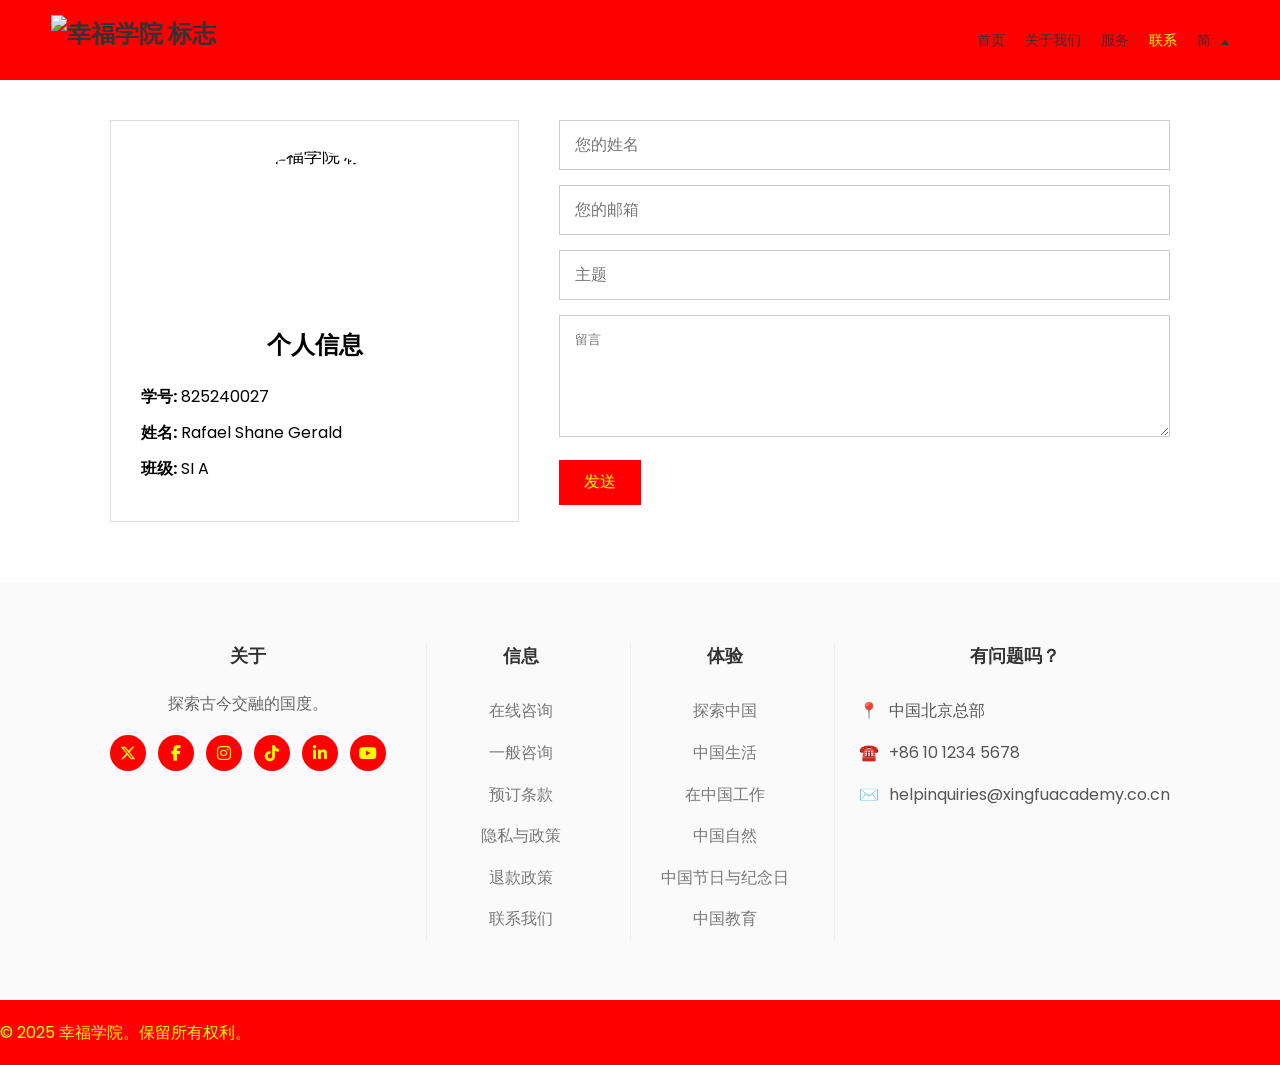
==== contact-zh-Hans.html @ 45839210 "Add files via upload" ====
<!DOCTYPE html>
<html lang="zh-Hans">
<head>
    <meta charset="UTF-8">
    <meta name="viewport" content="width=device-width, initial-scale=1.0">
    <title>联系 - 幸福学院</title>
    <link rel="icon" href="Images/幸福.ico" type="logo">
    <link rel="preconnect" href="https://fonts.googleapis.com">
    <link rel="preconnect" href="https://fonts.gstatic.com" crossorigin>
    <link href="https://fonts.googleapis.com/css2?family=Poppins:wght@300;400;500;600;700&display=swap" rel="stylesheet">
    <link rel="stylesheet" href="https://cdnjs.cloudflare.com/ajax/libs/font-awesome/6.5.0/css/all.min.css" crossorigin="anonymous" referrerpolicy="no-referrer" />
    <link rel="stylesheet" href="MainPage.css">
    <link rel="stylesheet" href="contact.css">
</head>
<body>

<header class="main-header">
    <div class="container">
        <a href="MainPage-zh-Hans.html#home" class="logo"><img src="Images/幸福.png" alt="幸福学院 标志"></a>
        <nav class="main-nav">
            <ul>
                <li><a href="MainPage-zh-Hans.html#home">首页</a></li>
                <li><a href="MainPage-zh-Hans.html#about">关于我们</a></li>
                <li><a href="MainPage-zh-Hans.html#services">服务</a></li>
                <li><a href="contact-zh-Hans.html" class="active">联系</a></li>
                <li class="lang-switcher">
                    <button class="lang-current" aria-haspopup="true" aria-expanded="false" aria-label="切换语言">简 <span class="caret" aria-hidden="true"></span></button>
                    <ul class="lang-menu" role="menu" aria-label="语言">
                        <li role="none"><a role="menuitem" href="contact.html">English (EN)</a></li>
                        <li role="none"><a role="menuitem" href="contact-zh-Hans.html" aria-current="true">简体中文 (Mandarin Chinese - Simplified)</a></li>
                        <li role="none"><a role="menuitem" href="contact-zh-Hant.html">繁體中文 (Mandarin Chinese - Traditional)</a></li>
                    </ul>
                </li>
            </ul>
        </nav>
    </div>
</header>

<main class="contact-page-container">
    <div class="container">
        <div class="contact-grid">
            <div class="identity-card">
                <div class="photo-placeholder">
                    <img src="Images/幸福.png" alt="幸福学院 标志">
                </div>
                <h3>个人信息</h3>
                <p><strong>学号:</strong> 825240027</p>
                <p><strong>姓名:</strong> Rafael Shane Gerald</p>
                <p><strong>班级:</strong> SI A</p>
            </div>
            <div class="contact-form-wrapper">
                <form>
                    <input type="text" placeholder="您的姓名" required>
                    <input type="email" placeholder="您的邮箱" required>
                    <input type="text" placeholder="主题">
                    <textarea placeholder="留言" rows="6"></textarea>
                    <button type="submit" class="btn-send">发送</button>
                </form>
            </div>
        </div>
    </div>
</main>

<section class="footer-top">
    <div class="container">
        <div class="footer-top-grid">
            <div class="ft-col">
                <h3>关于</h3>
                <p>探索古今交融的国度。</p>
                <div class="socials">
                    <a href="#" class="social" aria-label="Twitter"><i class="fa-brands fa-x-twitter"></i></a>
                    <a href="#" class="social" aria-label="Facebook"><i class="fa-brands fa-facebook-f"></i></a>
                    <a href="#" class="social" aria-label="Instagram"><i class="fa-brands fa-instagram"></i></a>
                    <a href="#" class="social" aria-label="Tiktok"><i class="fa-brands fa-tiktok"></i></a>
                    <a href="#" class="social" aria-label="LinkedIn"><i class="fa-brands fa-linkedin-in"></i></a>
                    <a href="#" class="social" aria-label="YouTube"><i class="fa-brands fa-youtube"></i></a>
                </div>
            </div>
            <div class="ft-col">
                <h3>信息</h3>
                <ul class="list-plain">
                    <li>在线咨询</li>
                    <li>一般咨询</li>
                    <li>预订条款</li>
                    <li>隐私与政策</li>
                    <li>退款政策</li>
                    <li>联系我们</li>
                </ul>
            </div>
            <div class="ft-col">
                <h3>体验</h3>
                <ul class="list-plain">
                    <li>探索中国</li>
                    <li>中国生活</li>
                    <li>在中国工作</li>
                    <li>中国自然</li>
                    <li>中国节日与纪念日</li>
                    <li>中国教育</li>
                </ul>
            </div>
            <div class="ft-col">
                <h3>有问题吗？</h3>
                <ul class="contact-list">
                    <li><span class="icon">📍</span> 中国北京总部</li>
                    <li><span class="icon">☎️</span> +86 10 1234 5678</li>
                    <li><span class="icon">✉️</span> helpinquiries@xingfuacademy.co.cn</li>
                </ul>
            </div>
        </div>
    </div>
</section>

<footer class="main-footer">
    <div class="container">
        <p>© 2025 幸福学院。保留所有权利。</p>
    </div>
</footer>

</body>
</html>
---- MainPage.css ----
/* ================= Promo Overlap Section ================= */
.promo-overlap {
  position: relative;
  background: #fff; /* fallback */
  padding: 0 0 120px; /* extra bottom breathing */
  overflow: hidden;
}
/* Removed prior pseudo-element background that caused a washed/blurry full-section backdrop.
   Keep section clean so only the top banner image provides visual impact. */
.promo-banner {
  position: relative;
  height: 340px;
  /* Use explicit layering so we can swap or stack images without affecting content */
  background: #000; /* fallback while image loads */
  display: flex;
  align-items: center;
  justify-content: center;
  overflow: hidden;
}
/* Image layer (crisp, no blur) */
.promo-banner::before {
  content: "";
  position: absolute;
  inset: 0;
  /* Updated to sunrise image (rename file if needed). Adjust position so watchtower sits slightly right of center. */
  background: url("Images/wallofchina2.png") center 45% / cover no-repeat;
  z-index: 0;
  transition: transform 0.9s cubic-bezier(0.22, 1, 0.32, 1);
  will-change: transform;
  image-rendering: auto;
}

/* Correct global feature CTA styles (previously nested by mistake) */
.feature-cta {
  margin-top: 28px;
  background: red;
  color: yellow;
  padding: 18px 34px;
  font-weight: 600;
  letter-spacing: 0.16em;
  font-size: 12px;
  text-transform: uppercase;
  border-radius: 40px;
  position: relative;
  text-decoration: none;
  display: inline-block;
  box-shadow: 0 10px 24px -8px rgba(255, 0, 0, 0.45),
    0 6px 14px -6px rgba(255, 0, 0, 0.35);
  transition: 0.35s;
  overflow: hidden;
}
.feature-cta:hover {
  /* Simplified: only text color change (already yellow) so no movement */
  color: yellow;
}
/* halo effect replicating hero button */
.promo-play::before {
  content: "";
  position: absolute;
  inset: -14px;
  border-radius: 50%;
  background: rgba(255, 90, 31, 0.25);
  z-index: -1;
  filter: blur(0.5px);
  animation: pulse-halo 2.2s ease-in-out infinite;
}
.promo-play .triangle {
  width: 0;
  height: 0;
  border-left: 20px solid yellow; /* slightly larger to match larger button */
  border-top: 12px solid transparent;
  border-bottom: 12px solid transparent;
  margin-left: 6px;
}
.promo-play:hover {
  transform: translateY(-1px) scale(1.03);
  box-shadow: 0 14px 36px rgba(0, 0, 0, 0.35);
}

/* Optional shared utility: apply to any play button for consistent styling */
.play-btn-theme {
  background: red !important;
  border: 4px solid rgba(255, 255, 0, 0.55) !important;
  box-shadow: 0 10px 26px -8px rgba(0, 0, 0, 0.42),
    0 0 0 4px rgba(255, 0, 0, 0.25) inset !important;
  transition: transform 0.25s ease, box-shadow 0.25s ease, background 0.3s ease !important;
}
.play-btn-theme:hover {
  transform: scale(1.06) translateY(-2px) !important;
  background: linear-gradient(135deg, red, #ff3d00) !important;
  box-shadow: 0 16px 40px -10px rgba(0, 0, 0, 0.5),
    0 0 0 4px rgba(255, 255, 0, 0.35) inset !important;
}
.play-btn-theme .triangle,
.play-btn-theme svg path {
  color: yellow !important;
  stroke: none;
  filter: drop-shadow(0 0 4px rgba(0, 0, 0, 0.35));
}

.promo-inner {
  max-width: 1280px;
  margin: 0 auto;
  padding: 0 60px;
  display: grid;
  grid-template-columns: 520px 1fr;
  gap: 70px;
  align-items: start;
  position: relative;
  top: -90px; /* pull upward to overlap banner */
}
.promo-photo {
  margin: 0;
  background: #fff;
  padding: 6px; /* white frame */
  box-shadow: 0 12px 34px -12px rgba(0, 0, 0, 0.35);
  border: 1px solid #e7e7e7;
}
.promo-photo img {
  display: block;
  width: 100%;
  height: 560px;
  object-fit: cover;
}

/* ================= Blog Section ================= */
.blog {
  padding: 70px 0 40px;
  background: #fff;
  position: relative;
}
.blog-pretitle {
  font-size: 14px;
  letter-spacing: 0.35em;
  margin: 0 0 10px;
  color: #ff7b29;
}
.blog-heading {
  font-size: clamp(1.9rem, 3vw, 2.6rem);
  font-weight: 600;
  margin: 0 0 45px;
  letter-spacing: 0.5px;
  color: #222;
}
.posts-grid {
  display: grid;
  grid-template-columns: repeat(auto-fit, minmax(260px, 1fr));
  gap: 35px;
  align-items: start;
}
.post-card {
  background: #fff;
  border-radius: 14px;
  box-shadow: 0 10px 28px -8px rgba(0, 0, 0, 0.08),
    0 4px 12px -2px rgba(0, 0, 0, 0.05);
  overflow: hidden;
  display: flex;
  flex-direction: column;
  position: relative;
  transition: 0.35s cubic-bezier(0.4, 0, 0.2, 1);
}
.post-card:hover {
  transform: translateY(-6px);
  box-shadow: 0 18px 36px -10px rgba(0, 0, 0, 0.12),
    0 6px 16px -4px rgba(0, 0, 0, 0.08);
}
.post-media {
  position: relative;
  aspect-ratio: 16/11;
  overflow: hidden;
}
.post-media img {
  width: 100%;
  height: 100%;
  object-fit: cover;
  display: block;
  transition: transform 0.7s cubic-bezier(0.22, 0.61, 0.36, 1);
}
.post-card:hover .post-media img {
  transform: scale(1.08);
}
.post-date {
  position: absolute;
  top: 12px;
  left: 12px;
  background: red; /* unified theme */
  color: yellow; /* unified theme */
  padding: 6px 10px;
  border-radius: 10px;
  display: flex;
  flex-direction: row;
  align-items: flex-start;
  gap: 8px;
  font-family: Poppins, sans-serif;
  font-weight: 600;
  font-size: 13px;
  line-height: 1.1;
  box-shadow: 0 4px 10px -3px rgba(0, 0, 0, 0.35);
}
.post-date .day {
  font-size: 30px;
  font-weight: 700;
  line-height: 1;
}
.post-date .date-meta {
  display: flex;
  flex-direction: column;
  font-size: 10px;
  letter-spacing: 0.08em;
  text-transform: uppercase;
  font-weight: 500;
  margin-top: 2px;
}
.post-body {
  padding: 22px 24px 28px;
  display: flex;
  flex-direction: column;
  flex: 1;
}
.post-title {
  font-size: 17px;
  font-weight: 600;
  line-height: 1.35;
  margin: 0 0 18px;
  color: #222;
}
.post-read {
  margin-top: auto;
  align-self: flex-start;
  font-size: 13px;
  font-weight: 600;
  text-transform: uppercase;
  letter-spacing: 0.18em;
  color: red; /* switched from yellow for better readability on white */
  position: relative;
  padding-right: 18px;
  display: inline-flex;
  align-items: center;
  gap: 6px;
  text-decoration: none;
}
.post-read:after {
  content: "";
  width: 10px;
  height: 10px;
  border: 2px solid currentColor;
  border-left: 0;
  border-top: 0;
  transform: rotate(-45deg);
  position: absolute;
  right: 2px;
  top: 50%;
  margin-top: -7px;
  transition: 0.3s;
}
.post-read:hover:after {
  right: 0;
}

/* ================= CTA Banner ================= */
.cta-banner {
  background: transparent;
  color: #fff;
  padding: 85px 18px;
  text-align: center;
  position: relative;
  overflow: hidden;
}
.cta-banner.fixed-size {
  /* refined: treat as a banner strip with stable min height */
  min-height: 220px;
  display: flex;
  align-items: center;
  justify-content: center;
  padding: 42px 18px; /* some vertical breathing so text not glued to edges */
  position: relative;
}
.cta-banner.fixed-size .cta-inner {
  width: 100%;
}
/* Optional background image variant */
.cta-banner.fixed-size.has-image {
  background: #000;
}
.cta-banner.fixed-size.has-image::before {
  /* background image layer */
  content: "";
  position: absolute;
  inset: 0;
  z-index: 0;
  opacity: 0.82;
  filter: brightness(0.9) contrast(1.05);
}
.cta-banner.fixed-size.has-image::after {
  /* gradient overlay for legibility */
  content: "";
  position: absolute;
  inset: 0;
  z-index: 0;
  background: linear-gradient(
    90deg,
    rgba(0, 0, 0, 0.55),
    rgba(0, 0, 0, 0.35) 45%,
    rgba(0, 0, 0, 0.55)
  );
}
.cta-banner.fixed-size.has-image .cta-inner {
  position: relative;
  z-index: 1;
}
.cta-banner.fixed-size .cta-heading {
  margin: 0 0 18px;
}
.cta-banner.fixed-size .cta-text {
  margin: 0 0 24px;
}
@media (max-width: 900px) {
  .cta-banner.fixed-size {
    padding: 46px 20px;
  }
}
@media (max-width: 700px) {
  .cta-banner.fixed-size {
    min-height: 260px;
    padding: 50px 24px;
  }
}
.cta-banner:before,
.cta-banner:after {
  content: "";
  position: absolute;
  width: 300px;
  height: 300px;
  border-radius: 50%;
  background: radial-gradient(
    circle at 30% 30%,
    rgba(255, 149, 0, 0.6),
    rgba(255, 94, 0, 0)
  );
  filter: blur(4px);
  opacity: 0.28;
  animation: floaty 14s linear infinite;
}
.cta-banner:after {
  left: auto;
  right: -120px;
  top: -80px;
  background: radial-gradient(
    circle at 70% 40%,
    rgba(255, 94, 0, 0.55),
    rgba(255, 149, 0, 0)
  );
  animation-direction: reverse;
}
.cta-banner:before {
  left: -140px;
  top: -90px;
}
@keyframes floaty {
  0% {
    transform: translateY(0);
  }
  50% {
    transform: translateY(35px);
  }
  100% {
    transform: translateY(0);
  }
}
.cta-inner {
  max-width: 760px;
  margin: 0 auto;
  position: relative;
}
.cta-heading {
  font-size: clamp(1.9rem, 3.4vw, 3rem);
  letter-spacing: 0.03em;
  margin: 0 0 22px;
  font-weight: 600;
}
.cta-text {
  font-size: 15px;
  letter-spacing: 0.04em;
  line-height: 1.5;
  margin: 0 0 30px;
  font-weight: 400;
}
.cta-btn {
  background: red;
  color: #fff !important;
  padding: 18px 38px;
  border-radius: 40px;
  font-weight: 600;
  letter-spacing: 0.15em;
  font-size: 12px;
  text-transform: uppercase;
  box-shadow: none;
  transition: color 0.25s ease;
  text-decoration: none;
  display: inline-block;
}
.cta-btn:hover {
  color: yellow !important;
}

/* === FINAL: Fixed-height parallax CTA strip (reference-like) === */
/* Refined CTA banner: closer to reference size/structure */
.cta-banner.fixed-size.has-image {
  height: 220px; /* reduced height */
  min-height: 220px;
  padding: 0 18px;
  display: flex;
  align-items: center;
  justify-content: center;
  text-align: center;
  position: relative;
  /* NEW: make this feel like a discrete banner instead of full-bleed */
  max-width: 1180px; /* tune to taste */
  width: 100%;
  margin: 70px auto; /* vertical space + center */
  border-radius: 0; /* fully boxy */
  overflow: hidden; /* keep clipping for background consistency */
  box-shadow: 0 28px 60px -22px rgba(0,0,0,0.45), 0 12px 28px -10px rgba(0,0,0,0.6);
}
/* Use ::before for image (with parallax / fixed) and ::after for overlay */
.cta-banner.fixed-size.has-image:before {
  content: "";
  position: absolute;
  inset: 0;
  z-index: 0;
  background: url("Images/wallofchina2.png") center center / cover no-repeat;
  background-attachment: fixed; /* parallax feel */
  filter: brightness(0.9) contrast(1.05);
  width: 100%;
  height: 100%;
  border-radius: 0; /* kill inherited bubble shape */
  /* Remove any accidental transitions */
  transition: none !important;
  animation: none !important;
}
.cta-banner.fixed-size.has-image:after {
  content: "";
  position: absolute;
  inset: 0;
  z-index: 1;
  background: rgba(0,0,0,0.45); /* lighter uniform overlay for clarity */
  width: 100%;
  height: 100%;
  border-radius: 0;
  transition: none !important;
  animation: none !important;
}
/* Neutralize orb styles (already overridden by full-cover pseudo elements) */
.cta-banner.fixed-size.has-image .cta-inner {
  position: relative;
  z-index: 2;
  max-width: 900px;
}
.cta-banner.fixed-size.has-image .cta-heading {
  font-size: clamp(1.4rem, 2.4vw, 2.05rem);
  margin: 0 0 10px;
  letter-spacing: 0.06em;
  text-transform: uppercase;
  font-weight: 700;
}
.cta-banner.fixed-size.has-image .cta-text {
  margin: 0 auto 18px;
  max-width: 640px;
  font-size: 14px;
  line-height: 1.45;
  color: #e5e5e5;
}
.cta-banner.fixed-size.has-image .cta-btn {
  padding: 16px 40px;
  font-size: 12px;
  letter-spacing: 0.17em;
  box-shadow: 0 12px 28px -10px rgba(255, 108, 0, 0.55),
    0 8px 18px -12px rgba(255, 108, 0, 0.45);
}
.cta-banner.fixed-size.has-image .cta-btn:hover {
  box-shadow: 0 16px 34px -12px rgba(255, 108, 0, 0.7),
    0 10px 24px -14px rgba(255, 108, 0, 0.55);
}

/* Ultra-slim variant */
/* Revised slim: much shorter strip */
.cta-banner.fixed-size.has-image.slim {
  height: 120px;
  min-height: 120px; /* compact */
}
.cta-banner.fixed-size.has-image.slim:after {
  /* lighter overlay so image shows despite small height */
  background: linear-gradient(
    90deg,
    rgba(0, 0, 0, 0.48),
    rgba(0, 0, 0, 0.32) 45%,
    rgba(0, 0, 0, 0.48)
  );
}
.cta-banner.fixed-size.has-image.slim .cta-heading {
  font-size: clamp(1rem, 1.9vw, 1.45rem);
  margin: 0;
  letter-spacing: 0.05em;
  line-height: 1.1;
}
.cta-banner.fixed-size.has-image.slim .cta-text {
  display: none !important;
}
.cta-banner.fixed-size.has-image.slim .cta-btn {
  padding: 8px 22px;
  font-size: 10.5px;
  letter-spacing: 0.12em;
  border-radius: 5px;
}
@media (max-width: 900px) {
  .cta-banner.fixed-size.has-image.slim {
    height: 110px;
    min-height: 110px;
  }
  .cta-banner.fixed-size.has-image.slim .cta-heading {
    font-size: clamp(0.95rem, 3.2vw, 1.3rem);
  }
}
@media (max-width: 600px) {
  .cta-banner.fixed-size.has-image.slim {
    height: 100px;
    min-height: 100px;
  }
  .cta-banner.fixed-size.has-image.slim .cta-btn {
    padding: 7px 18px;
    font-size: 10px;
  }
}

/* Optional micro variant (even smaller if needed later) */
.cta-banner.fixed-size.has-image.micro {
  height: 90px;
  min-height: 90px;
}
.cta-banner.fixed-size.has-image.micro .cta-heading {
  font-size: clamp(0.85rem, 1.6vw, 1.1rem);
  margin: 0;
}
.cta-banner.fixed-size.has-image.micro .cta-btn {
  padding: 6px 16px;
  font-size: 9.5px;
  letter-spacing: 0.1em;
  border-radius: 4px;
}

@media (max-width: 900px) {
  .cta-banner.fixed-size.has-image {
    height: 260px;
    min-height: 260px;
    margin: 60px auto; /* tighten vertical space on medium screens */
    border-radius: 0; /* stay boxy */
  }
  .cta-banner.fixed-size.has-image .cta-heading {
    font-size: clamp(1.65rem, 5vw, 2.1rem);
  }
}
@media (max-width: 600px) {
  .cta-banner.fixed-size.has-image {
    height: 240px;
    min-height: 240px;
    margin: 50px 0; /* allow edge-to-edge on very small screens */
    max-width: none;
    border-radius: 0; /* remove rounding to avoid awkward side gaps */
  }
  .cta-banner.fixed-size.has-image .cta-text {
    font-size: 14px;
  }
  .cta-banner.fixed-size.has-image .cta-btn {
    padding: 12px 34px;
    font-size: 11px;
    letter-spacing: 0.14em;
    background: red;
    color: #fff !important;
    box-shadow: none;
    transition: color 0.25s ease;
  }
  .cta-banner {
    padding: 70px 16px;
  }
  .cta-heading {
    font-size: clamp(1.8rem, 5vw, 2.5rem);
  }
}

/* Narrow desktop widths (between large desktop & tablets) */
@media (max-width: 1250px) and (min-width: 901px) {
  .cta-banner.fixed-size.has-image {
    margin: 70px 40px; /* add consistent side breathing when viewport < max-width */
  }
}

/* Mobile / tablet fallback: disable fixed attachment for performance & iOS Safari */
@media (max-width: 900px) {
  .cta-banner.fixed-size.has-image:before {
    background-attachment: scroll;
  }
}
@media (max-width: 600px) {
  .post-date {
    padding: 5px 8px;
  }
  .post-date .day {
    font-size: 26px;
  }
  .post-body {
    padding: 18px 20px 24px;
  }
  .cta-banner {
    padding: 60px 14px;
  }
}
.promo-copy {
  padding-top: 34px;
  text-align: left;
}
.promo-pretitle {
  font-family: "Great Vibes", cursive;
  font-size: 1rem;
  color: #c06630;
  display: inline-block;
  margin-bottom: 18px;
  position: relative;
}
.promo-pretitle::before {
  content: "";
  position: absolute;
  left: -46px;
  top: 50%;
  width: 38px;
  height: 2px;
  background: linear-gradient(90deg, #c06630, #f3b47f);
  transform: translateY(-50%);
}
.promo-heading {
  font-size: 2.2rem;
  line-height: 1.25;
  margin: 15px 0 15px;
  color: #222;
  font-weight: 600;
}
.promo-text {
  font-size: 0.82rem;
  line-height: 1.75;
  color: #666;
  max-width: 420px;
  margin: 0 0 26px;
}
.promo-cta {
  background: red;
  border: none;
  padding: 10px 18px;
  font-size: 0.72rem;
  letter-spacing: 0.5px;
  text-transform: uppercase;
  font-weight: 600;
  color: #fff;
  transition: color 0.25s ease;
}
.promo-cta:hover {
  color: yellow;
}

@media (max-width: 1100px) {
  .promo-inner {
    grid-template-columns: 460px 1fr;
    gap: 50px;
    top: -80px;
  }
  .promo-photo img {
    height: 500px;
  }
}
@media (max-width: 900px) {
  .promo-inner {
    grid-template-columns: 1fr;
    top: -70px;
  }
  .promo-photo {
    justify-self: center;
    width: 70%;
  }
  .promo-photo img {
    height: 420px;
  }
  .promo-copy {
    padding-top: 10px;
  }
}
@media (max-width: 650px) {
  .promo-photo {
    width: 88%;
    padding: 5px;
  }
  .promo-photo img {
    height: 360px;
  }
  .promo-heading {
    font-size: 1.9rem;
  }
  .promo-inner {
    top: -60px;
    padding: 0 34px;
  }
}
@media (max-width: 500px) {
  .promo-photo img {
    height: 300px;
  }
  .promo-heading {
    font-size: 1.7rem;
  }
  .promo-text {
    font-size: 0.78rem;
  }
  .promo-inner {
    top: -50px;
  }
}
/* Basic Reset & Body Style */
* {
  margin: 0;
  padding: 0;
  box-sizing: border-box;
}

body {
  font-family: "Poppins", "Noto Sans SC", "Noto Sans TC", "Microsoft YaHei",
    "PingFang SC", "PingFang TC", "Heiti TC", "SimSun", Arial, sans-serif;
  line-height: 1.6;
  scroll-behavior: smooth; /* Smooth anchor scrolling */
}

/* Reusable Container */
.container {
  max-width: 1100px;
  margin: 0 auto;
  padding: 0 20px;
}

/* Section Padding */
section {
  padding: 60px 0;
  text-align: center;
  scroll-margin-top: 80px; /* Offset anchor scroll so fixed header doesn't cover titles */
}

h2 {
  margin-bottom: 10px;
  font-size: 2.2em;
  font-weight: 700;
}

/* Unified subtitle style (About, Services) to match hero-pretitle scheme */
.section-subtitle {
  color: red;
  text-transform: uppercase;
  letter-spacing: 0.35em; /* match hero-pretitle tracking */
  font-size: 0.9em;
  margin-bottom: 40px;
  display: inline-block;
  position: relative;
  font-weight: 500;
}
.section-subtitle::before,
.section-subtitle::after {
  content: "";
  width: 35px;
  height: 2px;
  background: red;
  display: inline-block;
  border-radius: 2px;
  vertical-align: middle;
  transform: translateY(-3px);
}
.section-subtitle::before {
  margin-right: 15px;
}
.section-subtitle::after {
  margin-left: 15px;
}

/* Header & Navigation */
.main-header {
  background: red;
  padding: 15px 0;
  position: fixed;
  width: 100%;
  top: 0;
  z-index: 1000;
  /*border-bottom: 1px solid #eee;*/
}

.main-header .container {
  display: flex;
  justify-content: space-between;
  align-items: center;
}

.logo {
  font-size: 1.5em;
  font-weight: bold;
  text-decoration: none;
  color: #333;
}
.logo img {
  display: block;
  height: 50px; /* adjust as needed */
  width: auto;
}

.main-nav ul {
  list-style: none;
  display: flex;
  align-items: center;
}

.main-nav ul li {
  margin-left: 20px;
}

.main-nav ul li a {
  text-decoration: none;
  color: #333;
  text-transform: uppercase;
  font-weight: 500;
  font-size: 0.9rem;
}
/* Active link color similar to reference */
.main-nav ul li a.active {
  color: yellow;
}

/* Hover effects for navigation menu */
.main-nav ul li a:hover {
  color: yellow; /* Warna kuning yang sama dengan link aktif */
}

/* Language Switcher (CSS-only dropdown) */
.main-nav li.lang-switcher {
  position: relative;
  display: inline-flex; /* keep hover box tight to button */
  align-items: center;
}

.lang-current {
  background: transparent;
  border: none;
  color: #333;
  text-transform: uppercase;
  font-weight: 500;
  font-size: 0.9rem;
  cursor: pointer;
  padding: 0;
}
.lang-current:hover {
  color: yellow;
}
/* caret arrow visual */
.lang-current .caret {
  display: inline-block;
  width: 0;
  height: 0;
  margin-left: 6px;
  border-left: 4px solid transparent;
  border-right: 4px solid transparent;
  border-bottom: 5px solid #333; /* default: caret points up */
  transition: transform 180ms ease, border-bottom-color 180ms ease;
  transform-origin: 50% 40%;
}
.lang-menu {
  position: absolute;
  right: 0;
  top: calc(100% + 10px);
  background: #fff;
  border: 1px solid #eee;
  border-radius: 6px;
  box-shadow: 0 8px 24px rgba(0, 0, 0, 0.12);
  list-style: none;
  min-width: 180px;
  padding: 6px 0;
  z-index: 1001;
  /* hidden by default, animated open */
  opacity: 0;
  visibility: hidden;
  transform: translateY(6px) scale(0.98);
  transition: opacity 160ms ease-out, transform 160ms ease-out,
    visibility 0s linear 160ms;
}
.lang-menu li a {
  display: block;
  padding: 10px 14px;
  color: #333;
  text-decoration: none;
  text-transform: none;
}
.lang-menu li a:hover,
.lang-menu li a[aria-current="true"] {
  background: #f6f6f6;
}
/* Open only when hovering the language button or the menu panel */
/* Open only when hovering the language section (button or panel) */
.main-nav li.lang-switcher:hover .lang-menu,
.main-nav li.lang-switcher .lang-menu:hover {
  opacity: 1;
  visibility: visible;
  transform: translateY(0) scale(1);
  transition-delay: 0s;
}
/* Rotate caret and tint when open */
.main-nav li.lang-switcher:hover .lang-current .caret {
  transform: rotate(180deg);
  border-bottom-color: yellow; /* color while open */
}
/* Hero Section */
.hero {
  /* The visual image is rendered via ::before to allow smooth transitions */
  position: relative;
  height: 100vh;
  display: flex;
  justify-content: flex-start; /* Align content to the left like the reference */
  align-items: center;
  text-align: left; /* Left-align text */
  color: #fff; /* White text like the reference */
  overflow: hidden; /* Prevent scaled bg from spilling */
  /* Keep solid fallback color; image handled by ::before for smooth GPU transforms */
  background-color: #0d0d0d;
}

/* Background layer for hero with cover fit and no tiling */
.hero::before {
  content: "";
  position: absolute;
  inset: 0;
  background: url("Images/wallofchina3.png") center/cover no-repeat;
  transform: scale(1);
  transition: transform 900ms cubic-bezier(0.22, 1, 0.36, 1);
  will-change: transform;
  backface-visibility: hidden;
  z-index: 0; /* base image layer */
}

/* Keep hero content above the background layer */
.hero > .container {
  position: relative;
  z-index: 2; /* above overlay */
  margin-left: 0; /* Override container centering */
  padding-left: 20px; /* small gutter */
}

/* Dark overlay like the Pacific theme */
.hero::after {
  content: "";
  position: absolute;
  inset: 0;
  background: rgba(0, 0, 0, 0.35);
  z-index: 1; /* overlay above image */
}

/* On hover, slightly zoom the image layer (transform is GPU-accelerated) */
.hero:hover::before {
  transform: scale(1.03);
}

/* Hero play button & label */
.hero .hero-actions {
  position: absolute;
  right: 1.25vw; /* park at the right end */
  top: 45%; /* slight upward bias */
  transform: translateY(-50%);
  z-index: 3;
}
.hero .hero-play {
  width: 72px; /* slightly larger to match screenshot */
  height: 72px;
  border-radius: 50%;
  border: none;
  background: red; /* solid red inner circle */
  color: yellow; /* yellow play triangle */
  display: inline-flex;
  align-items: center;
  justify-content: center;
  cursor: pointer;
  box-shadow: 0 8px 24px rgba(0, 0, 0, 0.25);
  position: relative;
  transition: transform 0.2s ease, box-shadow 0.2s ease;
}
/* translucent orange halo around button */
.hero .hero-play::before {
  content: "";
  position: absolute;
  inset: -14px; /* creates the halo ring */
  border-radius: 50%;
  background: rgba(255, 90, 31, 0.25);
  z-index: -1;
  filter: blur(0.5px);
  animation: pulse-halo 2.2s ease-in-out infinite;
}
.hero .hero-play:hover {
  transform: translateY(-1px) scale(1.03);
  box-shadow: 0 14px 36px rgba(0, 0, 0, 0.35);
}
@keyframes pulse-halo {
  0% {
    opacity: 0.35;
    transform: scale(1);
  }
  50% {
    opacity: 0.55;
    transform: scale(1.04);
  }
  100% {
    opacity: 0.35;
    transform: scale(1);
  }
}

/* (Optional) You can add scroll-linked animations in modern browsers
   using @supports and view-timeline properties for a stronger curtain effect. */

.hero h1 {
  font-size: 3rem;
  margin-bottom: 10px;
}

/* Hero pretitle now "classic" using regular font instead of script */
.hero-pretitle::before {
  content: "";
  display: inline-block;
  width: 35px;
  height: 2px;
  background: red; /* same as text color */
  margin-right: 15px;
  transform: translateY(-3px);
  border-radius: 2px;
}
.hero-pretitle {
  display: inline-block;
  font-family: "Poppins", "Noto Sans SC", "Noto Sans TC", Arial, sans-serif; /* classic look */
  font-size: clamp(0.85rem, 0.55vw + 0.7rem, 1.05rem);
  letter-spacing: 0.35em; /* wide tracking for classic label feel */
  text-transform: uppercase;
  font-weight: 500;
  color: red; /* slightly deeper orange */
  margin-bottom: 18px;
  position: relative;
}
.hero-pretitle::after {
  content: "";
  display: inline-block;
  width: 35px;
  height: 2px;
  background: red; /* same as text color */
  margin-left: 15px;
  transform: translateY(-3px);
  border-radius: 2px;
}

/* Adjust hero heading to be bolder & tighter like reference */
.hero h1 {
  font-size: clamp(2.6rem, 5.5vw + 0.2rem, 4.5rem);
  font-weight: 700;
  line-height: 1.07;
  letter-spacing: 1px;
  text-shadow: 0 4px 18px rgba(0, 0, 0, 0.35);
}

.hero p {
  font-size: clamp(0.95rem, 0.9vw + 0.6rem, 1.15rem);
  line-height: 1.5;
  max-width: 55vw; /* keep earlier constraint */
  text-shadow: 0 2px 10px rgba(0, 0, 0, 0.35);
  margin-top: 8px;
}

/* Constrain hero text width so the right side is clear for the play button */
.hero h1,
.hero p {
  max-width: 55vw;
}

.btn {
  display: inline-block;
  padding: 12px 26px;
  background: red; /* Reference red */
  color: #fff;
  text-decoration: none;
  margin-top: 20px;
  border-radius: 4px;
  transition: color 0.25s ease;
}
.btn:hover {
  color: yellow;
}

/* Video modal styles */
.video-modal {
  position: fixed;
  inset: 0;
  display: grid;
  grid-template-areas: "stack";
  align-items: center;
  justify-items: center;
  opacity: 0;
  visibility: hidden;
  transition: opacity 0.18s ease, visibility 0s linear 0.18s;
  z-index: 2000;
}
.video-modal.open {
  opacity: 1;
  visibility: visible;
  transition-delay: 0s;
}
.video-modal .video-backdrop {
  grid-area: stack;
  width: 100%;
  height: 100%;
  background: rgba(0, 0, 0, 0.65);
}
.video-modal .video-dialog {
  grid-area: stack;
  background: #000;
  width: min(920px, 92vw);
  aspect-ratio: 16 / 9;
  border-radius: 10px;
  overflow: hidden;
  box-shadow: 0 20px 60px rgba(0, 0, 0, 0.6);
  position: relative;
  transform: translateY(12px) scale(0.98);
  transition: transform 0.18s ease;
}
.video-modal.open .video-dialog {
  transform: translateY(0) scale(1);
}
.video-modal .video-frame,
.video-modal iframe {
  width: 100%;
  height: 100%;
  border: 0;
  display: block;
}
.video-modal .video-close {
  position: absolute;
  right: 10px;
  top: 8px;
  width: 36px;
  height: 36px;
  border-radius: 50%;
  background: rgba(255, 255, 255, 0.15);
  color: #fff;
  border: 1px solid rgba(255, 255, 255, 0.4);
  cursor: pointer;
  font-size: 20px;
  line-height: 1;
}
.video-modal .video-close:hover {
  background: rgba(255, 255, 255, 0.25);
}

/* ================= Feature Intro Section (below hero) ================= */
.feature-intro {
  padding: 100px 0 70px; /* extra top to breathe after full-height hero */
  background: #fff;
  color: #333;
}
.feature-intro-inner {
  max-width: 1380px;
  margin: 0 auto;
  padding: 0 40px;
  display: grid;
  grid-template-columns: 640px 1fr; /* left card matrix fixedish width */
  gap: 70px;
  align-items: start;
}
.feature-cards {
  display: grid;
  grid-template-columns: repeat(2, 1fr);
  gap: 38px 30px; /* row gap first for vertical rhythm */
}
.fcard {
  position: relative;
  height: 260px;
  border-radius: 0; /* screenshot shows sharp corners */
  overflow: hidden;
  color: #fff;
  box-shadow: none;
  background: #111; /* fallback */
}
.fcard::before {
  /* image layer / tinted (brightened) */
  content: "";
  position: absolute;
  inset: 0;
  background-size: cover;
  background-position: center;
  background-repeat: no-repeat;
  filter: brightness(0.78) saturate(0.95) contrast(1.05);
  transition: transform 0.6s cubic-bezier(0.22, 1, 0.32, 1);
}
.fcard::after {
  /* bottom fade (lighter) */
  content: "";
  position: absolute;
  inset: 0;
  background: linear-gradient(
    180deg,
    rgba(0, 0, 0, 0) 42%,
    rgba(0, 0, 0, 0.38) 92%
  );
  pointer-events: none;
}
/* Individual images (updated to existing PNG assets) */
.fcard-blue::before {
  background-image: url("Images/zhongwen.png");
}
.fcard-teal::before {
  background-image: url("Images/passportvisa.png");
}
.fcard-mint::before {
  background-image: url("Images/chineseridingbike.png");
}
.fcard-rose::before {
  background-image: url("Images/chinamoderncity.png");
}

/* Tints to approximate screenshot color washes */
.fcard-blue {
  background: #15639d;
}
.fcard-teal {
  background: #13746e;
}
.fcard-mint {
  background: #1ca89e;
}
.fcard-rose {
  background: #a13b4c;
}
.fcard-blue::before {
  background-color: rgba(40, 140, 205, 0.35);
}
.fcard-teal::before {
  background-color: rgba(30, 155, 145, 0.34);
}
.fcard-mint::before {
  background-color: rgba(40, 190, 170, 0.34);
}
.fcard-rose::before {
  background-color: rgba(225, 70, 100, 0.34);
}

.fcard-icon {
  position: absolute;
  top: -22px;
  left: -10px;
  background: #ff6f1d;
  color: #fff;
  padding: 34px 40px 26px; /* extra top to mimic offset */
  font-size: 42px;
  line-height: 1;
  box-shadow: 0 12px 28px -6px rgba(0, 0, 0, 0.4);
  clip-path: inset(22px -40px -40px -40px); /* visually crops top flush */
}
.fcard-body {
  position: absolute;
  left: 0;
  right: 0;
  bottom: 0;
  padding: 26px 28px 24px;
}
.fcard-title {
  font-size: 1.05rem;
  font-weight: 600;
  margin: 0 0 10px;
}
.fcard-text {
  font-size: 0.82rem;
  line-height: 1.55;
  font-weight: 400;
  max-width: 215px;
}
.fcard:hover::before {
  transform: scale(1.05);
}
.fcard:hover .fcard-icon {
  background: #ff5a00;
}

.feature-copy {
  max-width: 540px;
}
.feature-pretitle {
  /* reuse hero-pretitle base but slight context shift */
  font-size: 0.85rem;
  letter-spacing: 0.4em;
  margin-bottom: 28px;
}
.feature-heading {
  font-size: clamp(2.15rem, 2.9vw + 1rem, 3.35rem);
  line-height: 1.07;
  margin: 0 0 30px;
  font-weight: 600;
  color: #222;
}
.feature-copy .lead {
  font-size: 0.98rem;
  line-height: 1.75;
  color: #555;
  margin-bottom: 26px;
}
.feature-copy p {
  color: #666;
  font-size: 0.95rem;
  line-height: 1.7;
  margin-bottom: 34px;
}

.feature-copy .icon {
  position: absolute;
  right: 1.25vw; /* park at the right end */
  top: 45%; /* slight upward bias */
  transform: translateY(-50%);
  z-index: 3;
}
.feature-copy .icon {
  width: 72px; /* slightly larger to match screenshot */
  height: 72px;
  border-radius: 50%;
  border: none;
  background: red; /* solid red inner circle */
  color: yellow; /* yellow play triangle */
  display: inline-flex;
  align-items: center;
  justify-content: center;
  cursor: pointer;
  box-shadow: 0 8px 24px rgba(0, 0, 0, 0.25);
  position: relative;
  transition: transform 0.2s ease, box-shadow 0.2s ease;
}
/* translucent orange halo around button */
.feature-copy .icon::before {
  content: "";
  position: absolute;
  inset: -14px; /* creates the halo ring */
  border-radius: 50%;
  background: rgba(255, 90, 31, 0.25);
  z-index: -1;
  filter: blur(0.5px);
  animation: pulse-halo 2.2s ease-in-out infinite;
}
.feature-copy .icon:hover {
  transform: translateY(-1px) scale(1.03);
  box-shadow: 0 14px 36px rgba(0, 0, 0, 0.35);
}

.feature-copy p {
  margin-right: 100px; /* avoid overlap with icon */
}

@keyframes pulse-halo {
  0% {
    opacity: 0.35;
    transform: scale(1);
  }
  50% {
    opacity: 0.55;
    transform: scale(1.04);
  }
  100% {
    opacity: 0.35;
    transform: scale(1);
  }
}
.feature-cta {
  background: red;
  border: none;
  font-weight: 500;
  position: relative;
  overflow: hidden;
}

/* ================= Destinations Section ================= */
.destinations {
  background: #f6f7f9; /* remove silhouette until asset provided */
  padding: 110px 0 110px;
  position: relative;
}
.destinations::before {
  /* subtle top divider line */
  content: "";
  position: absolute;
  top: 0;
  left: 0;
  right: 0;
  height: 1px;
  background: linear-gradient(
    90deg,
    rgba(0, 0, 0, 0.07),
    rgba(0, 0, 0, 0.05) 40%,
    rgba(0, 0, 0, 0)
  );
}
.destinations-inner {
  max-width: 1280px;
  margin: 0 auto;
  padding: 0 40px;
  text-align: center;
}
/* Destinations pretitle now inherits hero-pretitle appearance (red lines + uppercase) */
.destinations-pretitle {
  display: inline-block;
  font-family: inherit;
  font-size: inherit;
  font-weight: inherit;
  letter-spacing: inherit;
  color: red;
  text-transform: uppercase;
  margin: 0 auto 34px;
  position: relative;
}
/* Narrow right-side line to match hero-pretitle style */
.destinations-pretitle::after {
  width: 35px;
  background: red;
  border-radius: 2px;
}
.destinations-heading {
  font-size: clamp(2.2rem, 2.5vw + 1rem, 3rem);
  font-weight: 600;
  margin: 0 0 60px;
  color: #222;
}
.destinations-grid {
  display: flex;
  flex-wrap: wrap;
  justify-content: center;
  gap: 55px;
}
.dest-card {
  position: relative;
  width: 340px;
}
.dest-media {
  display: block;
  position: relative;
  border-radius: 4px;
  overflow: hidden;
  background: #000;
  text-decoration: none; /* remove underline */
}
.dest-media img {
  width: 100%;
  height: 340px;
  object-fit: cover;
  display: block;
  transition: transform 0.8s cubic-bezier(0.22, 1, 0.32, 1), filter 0.4s ease;
}
.dest-label {
  position: absolute;
  left: 0;
  top: 0;
  background: red;
  color: yellow;
  padding: 10px 28px 9px;
  font-size: 0.9rem;
  font-weight: 500;
  letter-spacing: 0.4px;
  clip-path: polygon(0 0, 100% 0, 100% 100%, 12px 100%, 0 calc(100% - 14px));
  box-shadow: 0 4px 18px -4px rgba(0, 0, 0, 0.3);
}
.dest-badge {
  position: absolute;
  right: 0;
  bottom: 0;
  background: red;
  color: yellow;
  padding: 10px 22px 9px;
  font-size: 0.8rem;
  font-weight: 500;
  border-radius: 30px 0 0 0;
  box-shadow: 0 -4px 18px -4px rgba(0, 0, 0, 0.25);
}
.dest-media::after {
  /* subtle overlay on hover */
  content: "";
  position: absolute;
  inset: 0;
  background: linear-gradient(
    180deg,
    rgba(0, 0, 0, 0) 60%,
    rgba(0, 0, 0, 0.35) 95%
  );
  opacity: 0;
  transition: opacity 0.4s ease;
}
.dest-media:hover img {
  transform: scale(1.06);
  filter: brightness(0.92) contrast(1.05);
}
.dest-media:hover::after {
  opacity: 1;
}

@media (max-width: 1100px) {
  .dest-card {
    width: 300px;
  }
  .dest-media img {
    height: 300px;
  }
}
@media (max-width: 800px) {
  .destinations {
    padding: 90px 0 90px;
  }
  .dest-card {
    width: 260px;
  }
  .dest-media img {
    height: 260px;
  }
  .destinations-pretitle {
    font-size: 1.6rem;
    margin-bottom: 24px;
  }
  .destinations-heading {
    margin-bottom: 50px;
  }
}
@media (max-width: 600px) {
  .destinations-inner {
    padding: 0 24px;
  }
  .destinations-grid {
    gap: 34px;
  }
  .destinations-pretitle {
    font-size: 1.5rem;
  }
  .dest-label {
    font-size: 0.8rem;
    padding: 8px 18px 7px;
  }
  .dest-badge {
    font-size: 0.7rem;
    padding: 8px 14px 7px;
  }
}

@media (max-width: 1200px) {
  .feature-intro-inner {
    grid-template-columns: 560px 1fr;
    gap: 60px;
  }
  .fcard {
    height: 240px;
  }
}
@media (max-width: 1050px) {
  .feature-intro-inner {
    grid-template-columns: 1fr;
  }
  .feature-cards {
    order: 2;
  }
  .feature-copy {
    order: 1;
    margin-bottom: 60px;
  }
}
@media (max-width: 650px) {
  .feature-cards {
    grid-template-columns: 1fr;
    gap: 55px;
  }
  .fcard {
    height: 220px;
  }
  .fcard-title {
    font-size: 1rem;
  }
  .fcard-text {
    font-size: 0.9rem;
    max-width: 100%;
  }
  .feature-intro {
    padding: 80px 0 50px;
  }
}

/* About Section */
.about-content {
  display: flex;
  align-items: center;
  gap: 40px;
  text-align: left;
}

.about-text {
  flex: 1;
}

.about-image {
  flex: 1;
  height: 300px;
  background: #ddd; /* Placeholder for image */
  background-repeat: no-repeat;
  background-size: cover; /* Ensure any assigned image fills the box */
  background-position: center;
}

/* Specific image for About section */
.about .about-image {
  background-image: url("Images/tiananmen.png");
}

/* Services Section */
.service-grid {
  display: grid;
  grid-template-columns: repeat(3, 1fr);
  gap: 30px;
}

.service-card {
  position: relative;
  border-radius: 10px;
  overflow: hidden;
  min-height: 300px;
  background: #000; /* fallback */
  cursor: default;
  isolation: isolate; /* so pseudo elements stay inside */
  box-shadow: 0 10px 28px -10px rgba(0, 0, 0, 0.25);
  transition: transform 0.55s cubic-bezier(0.22, 1, 0.32, 1),
    box-shadow 0.4s ease;
}
.service-thumb {
  position: absolute;
  inset: 0;
  width: 100%;
  height: 100%;
  object-fit: cover;
  display: block;
  filter: brightness(0.78) saturate(1.05);
  transition: transform 0.9s cubic-bezier(0.22, 1, 0.32, 1), filter 0.5s ease;
  z-index: -2;
}
.service-card::before {
  /* gradient wash + subtle tint */
  content: "";
  position: absolute;
  inset: 0;
  background: linear-gradient(
      180deg,
      rgba(0, 0, 0, 0.05) 10%,
      rgba(0, 0, 0, 0.55) 75%,
      rgba(0, 0, 0, 0.85) 100%
    ),
    linear-gradient(135deg, rgba(255, 90, 31, 0.35), rgba(255, 180, 70, 0.15));
  mix-blend-mode: normal;
  opacity: 0.92;
  transition: opacity 0.6s ease;
  z-index: -1;
}
.service-info {
  position: absolute;
  left: 0;
  right: 0;
  bottom: 0;
  padding: 26px 26px 24px;
  text-align: left;
  color: #fff;
}
.service-info h3 {
  margin: 0 0 10px;
  font-size: 1.05rem;
  font-weight: 600;
  letter-spacing: 0.2px;
}
.service-info p {
  margin: 0;
  font-size: 0.82rem;
  line-height: 1.55;
  color: rgba(255, 255, 255, 0.85);
  max-width: 360px;
}
.service-card:hover {
  transform: translateY(-6px);
  box-shadow: 0 22px 46px -16px rgba(0, 0, 0, 0.45);
}
.service-card:hover .service-thumb {
  transform: scale(1.08);
  filter: brightness(0.9) saturate(1.1);
}
.service-card:hover::before {
  opacity: 1;
}

@media (max-width: 900px) {
  .service-card {
    min-height: 260px;
  }
}
@media (max-width: 600px) {
  .service-card {
    min-height: 240px;
  }
  .service-info {
    padding: 20px 18px 18px;
  }
  .service-info h3 {
    font-size: 1rem;
  }
  .service-info p {
    font-size: 0.78rem;
  }
}

/* Footer */
.main-footer {
  background: red;
  color: yellow;
}

.main-footer .container {
  max-width: none;
  width: 100%;
  margin: 0;
  padding : 0 0 0 0;
  text-align: left;
}

.main-footer .footer-menu {
  display: flex;
  justify-content: flex-end; /* align to the right edge */
  align-items: center;
  gap: 20px; /* 20px spacing between texts */
  margin-right: 15px;
  padding: 0 0;
  list-style: none;
}

.main-footer .footer-menu li {
  margin: 0;
}

.main-footer .footer-menu a {
  color: black;
  text-decoration: none;
  display: inline-block;
}

.main-footer .footer-menu a:hover {
  color: yellow;
}

/* Footer Top (pre-footer) */
.footer-top {
  background: #fafafa;
  padding: 60px 0;
  color: #333;
}
.footer-top-grid {
  display: grid;
  grid-template-columns: repeat(4, 1fr);
  gap: 40px;
  position: relative;
}
.footer-top-grid::before {
  content: "";
  position: absolute;
  inset: 0;
  opacity: 0.07; /* subtle city backdrop */
  pointer-events: none;
}
.ft-col {
  position: relative; /* above the backdrop */
}
.ft-col h3 {
  margin-bottom: 20px;
  font-size: 1.1rem;
}
.ft-col p {
  color: #666;
  line-height: 1.8;
}
.list-plain {
  list-style: none;
  padding: 0;
  margin: 0;
}
.list-plain li {
  padding: 8px 0;
  color: #777;
}
.contact-list {
  list-style: none;
  padding: 0;
  margin: 0;
}
.contact-list li {
  display: flex;
  align-items: flex-start;
  gap: 10px;
  padding: 8px 0;
  color: #555;
}
.contact-list .icon {
  display: inline-block;
  width: 20px;
}
.socials {
  margin-top: 16px;
  display: flex;
  gap: 12px;
}
.social {
  display: inline-flex;
  align-items: center;
  justify-content: center;
  width: 36px;
  height: 36px;
  border-radius: 50%;
  background: red;
  color: yellow;
  text-decoration: none;
  font-weight: 600;
}

/* Column dividers */
.footer-top .ft-col + .ft-col {
  border-left: 1px solid #eee;
  padding-left: 24px;
}

@media (max-width: 900px) {
  .footer-top-grid {
    grid-template-columns: repeat(2, 1fr);
  }
  .footer-top .ft-col + .ft-col {
    border-left: none;
    padding-left: 0;
  }
}

@media (max-width: 600px) {
  .footer-top-grid {
    grid-template-columns: 1fr;
  }
}

/* Responsive tweaks */
@media (max-width: 900px) {
  .about-content {
    flex-direction: column;
    gap: 20px;
  }
  .service-grid,
  .portfolio-grid {
    grid-template-columns: repeat(2, 1fr);
  }
  /* Hide floating play button on smaller viewports to prevent overlap */
  .hero .hero-actions {
    display: none;
  }
}

@media (max-width: 600px) {
  .service-grid,
  .portfolio-grid {
    grid-template-columns: 1fr;
  }
  .hero h1 {
    font-size: 2rem;
  }
}

/* ================= Header Wide Expansion =================
   Allow header items (logo & nav) to drift toward viewport edges as width grows / user zooms out.
   We only widen the header container so other sections keep their readable max-width. */
.main-header .container {
  max-width: none; /* remove 1100px cap just for header */
  width: 100%;
  padding-left: clamp(16px, 4vw, 90px);
  padding-right: clamp(16px, 4vw, 90px);
}
/* Optional: gently limit extreme ultra-wide spacing */
@media (min-width: 2200px) {
  .main-header .container {
    padding-left: 120px;
    padding-right: 120px;
  }
}
---- contact.css ----
/* ========================================= */
/* ===== STYLE UNTUK HALAMAN KONTAK ======== */
/* ========================================= */

/* Memberi jarak dari header yang fixed */
.contact-page-container {
    padding-top: 120px;
    padding-bottom: 60px;
}

/* Membuat layout 2 kolom */
.contact-grid {
    display: flex;
    gap: 40px; /* Jarak antara kolom kiri dan kanan */
    align-items: flex-start;
}

/* Kolom Kiri: Kartu Identitas */
.identity-card {
    flex-basis: 40%; /* Lebar kolom kiri 40% */
    border: 1px solid #ddd;
    padding: 30px;
    text-align: center;
}

.identity-card h3 {
    margin-bottom: 20px;
    font-size: 1.5em;
}

.identity-card p {
    text-align: left;
    margin-bottom: 10px;
}

.photo-placeholder {
    width: 150px;
    height: 150px;
    background-color: transparent; /* Hilangkan background abu-abu */
    border-radius: 50%; /* Membuatnya jadi lingkaran */
    margin: 0 auto 25px auto;
    /* Pusatkan dan pastikan gambar muat rapi di dalam lingkaran */
    display: flex;
    align-items: center;
    justify-content: center;
    overflow: hidden; /* potong bagian yang keluar dari lingkaran */
    padding: 0; /* tidak perlu padding agar cincin kuning bisa rapat ke tepi */
    /* Sesuaikan faktor zoom agar cincin kuning sejajar dengan tepi lingkaran */
    --logo-zoom: 1.12;
}

/* Pastikan logo berskala proporsional dan sepenuhnya terlihat */
.photo-placeholder img {
    width: 100%;
    height: 100%;
    object-fit: cover; /* penuhi lingkaran, sisanya terpotong rapi */
    transform: scale(var(--logo-zoom)); /* zoom agar cincin kuning pas di tepi */
    transform-origin: center center;
    display: block;
}

/* Kolom Kanan: Formulir */
.contact-form-wrapper {
    flex-basis: 60%; /* Lebar kolom kanan 60% */
}

.contact-form-wrapper form input,
.contact-form-wrapper form textarea {
    width: 100%;
    padding: 15px;
    margin-bottom: 15px;
    border: 1px solid #ccc;
    font-size: 1em;
}

.btn-send {
    background-color: red; /* Warna merah */
    color: yellow;
    padding: 12px 25px;
    border: none;
    cursor: pointer;
    font-size: 1em;
    text-transform: uppercase;
}

/* Memberi warna pada link navigasi yang aktif */
.main-nav ul li a.active {
    color: yellow;
}

/* Footer */
.main-footer {
    background: red;
    color: yellow;
    text-align: center;
    padding: 20px 0;
}

/* Footer Top (pre-footer) */
.footer-top {
    background: #fafafa;
    padding: 60px 0;
    color: #333;
}
.footer-top-grid {
    display: grid;
    grid-template-columns: repeat(4, 1fr);
    gap: 40px;
    position: relative;
}
.footer-top-grid::before {
    content: "";
    position: absolute;
    inset: 0;
    opacity: 0.07; /* subtle city backdrop */
    pointer-events: none;
}
.ft-col {
    position: relative; /* above the backdrop */
}
.ft-col h3 {
    margin-bottom: 20px;
    font-size: 1.1rem;
}
.ft-col p {
    color: #666;
    line-height: 1.8;
}
.list-plain {
    list-style: none;
    padding: 0;
    margin: 0;
}
.list-plain li {
    padding: 8px 0;
    color: #777;
}
.contact-list {
    list-style: none;
    padding: 0;
    margin: 0;
}
.contact-list li {
    display: flex;
    align-items: flex-start;
    gap: 10px;
    padding: 8px 0;
    color: #555;
}
.contact-list .icon {
    display: inline-block;
    width: 20px;
}
.socials {
    margin-top: 16px;
    display: flex;
    gap: 12px;
}
.social {
    display: inline-flex;
    align-items: center;
    justify-content: center;
    width: 36px;
    height: 36px;
    border-radius: 50%;
    background: red;
    color: yellow;
    text-decoration: none;
    font-weight: 600;
}

/* Column dividers */
.footer-top .ft-col + .ft-col {
    border-left: 1px solid #eee;
    padding-left: 24px;
}

@media (max-width: 900px) {
    .footer-top-grid {
        grid-template-columns: repeat(2, 1fr);
    }
    .footer-top .ft-col + .ft-col {
        border-left: none;
        padding-left: 0;
    }
}

@media (max-width: 600px) {
    .footer-top-grid {
        grid-template-columns: 1fr;
    }
}

/* Responsive tweaks */
@media (max-width: 900px) {
    .about-content {
        flex-direction: column;
        gap: 20px;
    }
    .service-grid, .portfolio-grid {
        grid-template-columns: repeat(2, 1fr);
    }
}

@media (max-width: 600px) {
    .service-grid, .portfolio-grid {
        grid-template-columns: 1fr;
    }
    .hero h1 {
        font-size: 2rem;
    }
}
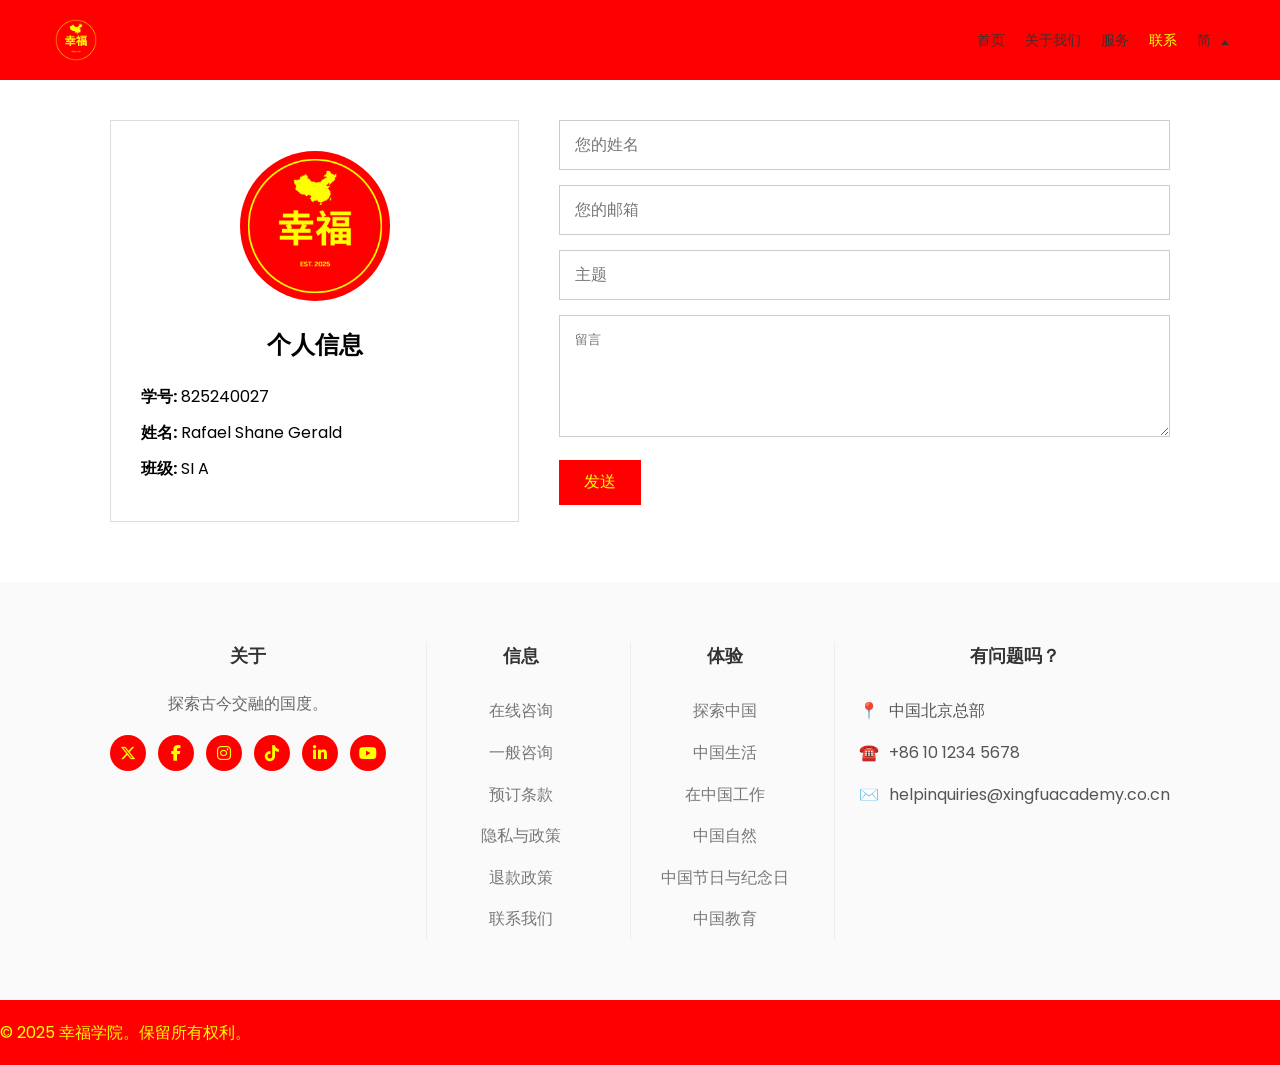
==== commit 5818a882: "Add Vercel Web Analytics integration ## Vercel Web Analytics Implementation  Successfully installed " ====
--- a/contact-zh-Hans.html
+++ b/contact-zh-Hans.html
@@ -1,120 +1,124 @@
-<!DOCTYPE html>
-<html lang="zh-Hans">
-<head>
-    <meta charset="UTF-8">
-    <meta name="viewport" content="width=device-width, initial-scale=1.0">
-    <title>联系 - 幸福学院</title>
-    <link rel="icon" href="Images/幸福.ico" type="logo">
-    <link rel="preconnect" href="https://fonts.googleapis.com">
-    <link rel="preconnect" href="https://fonts.gstatic.com" crossorigin>
-    <link href="https://fonts.googleapis.com/css2?family=Poppins:wght@300;400;500;600;700&display=swap" rel="stylesheet">
-    <link rel="stylesheet" href="https://cdnjs.cloudflare.com/ajax/libs/font-awesome/6.5.0/css/all.min.css" crossorigin="anonymous" referrerpolicy="no-referrer" />
-    <link rel="stylesheet" href="MainPage.css">
-    <link rel="stylesheet" href="contact.css">
-</head>
-<body>
-
-<header class="main-header">
-    <div class="container">
-        <a href="MainPage-zh-Hans.html#home" class="logo"><img src="Images/幸福.png" alt="幸福学院 标志"></a>
-        <nav class="main-nav">
-            <ul>
-                <li><a href="MainPage-zh-Hans.html#home">首页</a></li>
-                <li><a href="MainPage-zh-Hans.html#about">关于我们</a></li>
-                <li><a href="MainPage-zh-Hans.html#services">服务</a></li>
-                <li><a href="contact-zh-Hans.html" class="active">联系</a></li>
-                <li class="lang-switcher">
-                    <button class="lang-current" aria-haspopup="true" aria-expanded="false" aria-label="切换语言">简 <span class="caret" aria-hidden="true"></span></button>
-                    <ul class="lang-menu" role="menu" aria-label="语言">
-                        <li role="none"><a role="menuitem" href="contact.html">English (EN)</a></li>
-                        <li role="none"><a role="menuitem" href="contact-zh-Hans.html" aria-current="true">简体中文 (Mandarin Chinese - Simplified)</a></li>
-                        <li role="none"><a role="menuitem" href="contact-zh-Hant.html">繁體中文 (Mandarin Chinese - Traditional)</a></li>
-                    </ul>
-                </li>
-            </ul>
-        </nav>
-    </div>
-</header>
-
-<main class="contact-page-container">
-    <div class="container">
-        <div class="contact-grid">
-            <div class="identity-card">
-                <div class="photo-placeholder">
-                    <img src="Images/幸福.png" alt="幸福学院 标志">
-                </div>
-                <h3>个人信息</h3>
-                <p><strong>学号:</strong> 825240027</p>
-                <p><strong>姓名:</strong> Rafael Shane Gerald</p>
-                <p><strong>班级:</strong> SI A</p>
-            </div>
-            <div class="contact-form-wrapper">
-                <form>
-                    <input type="text" placeholder="您的姓名" required>
-                    <input type="email" placeholder="您的邮箱" required>
-                    <input type="text" placeholder="主题">
-                    <textarea placeholder="留言" rows="6"></textarea>
-                    <button type="submit" class="btn-send">发送</button>
-                </form>
-            </div>
-        </div>
-    </div>
-</main>
-
-<section class="footer-top">
-    <div class="container">
-        <div class="footer-top-grid">
-            <div class="ft-col">
-                <h3>关于</h3>
-                <p>探索古今交融的国度。</p>
-                <div class="socials">
-                    <a href="#" class="social" aria-label="Twitter"><i class="fa-brands fa-x-twitter"></i></a>
-                    <a href="#" class="social" aria-label="Facebook"><i class="fa-brands fa-facebook-f"></i></a>
-                    <a href="#" class="social" aria-label="Instagram"><i class="fa-brands fa-instagram"></i></a>
-                    <a href="#" class="social" aria-label="Tiktok"><i class="fa-brands fa-tiktok"></i></a>
-                    <a href="#" class="social" aria-label="LinkedIn"><i class="fa-brands fa-linkedin-in"></i></a>
-                    <a href="#" class="social" aria-label="YouTube"><i class="fa-brands fa-youtube"></i></a>
-                </div>
-            </div>
-            <div class="ft-col">
-                <h3>信息</h3>
-                <ul class="list-plain">
-                    <li>在线咨询</li>
-                    <li>一般咨询</li>
-                    <li>预订条款</li>
-                    <li>隐私与政策</li>
-                    <li>退款政策</li>
-                    <li>联系我们</li>
-                </ul>
-            </div>
-            <div class="ft-col">
-                <h3>体验</h3>
-                <ul class="list-plain">
-                    <li>探索中国</li>
-                    <li>中国生活</li>
-                    <li>在中国工作</li>
-                    <li>中国自然</li>
-                    <li>中国节日与纪念日</li>
-                    <li>中国教育</li>
-                </ul>
-            </div>
-            <div class="ft-col">
-                <h3>有问题吗？</h3>
-                <ul class="contact-list">
-                    <li><span class="icon">📍</span> 中国北京总部</li>
-                    <li><span class="icon">☎️</span> +86 10 1234 5678</li>
-                    <li><span class="icon">✉️</span> helpinquiries@xingfuacademy.co.cn</li>
-                </ul>
-            </div>
-        </div>
-    </div>
-</section>
-
-<footer class="main-footer">
-    <div class="container">
-        <p>© 2025 幸福学院。保留所有权利。</p>
-    </div>
-</footer>
-
-</body>
-</html>
+<!DOCTYPE html>
+<html lang="zh-Hans">
+<head>
+    <meta charset="UTF-8">
+    <meta name="viewport" content="width=device-width, initial-scale=1.0">
+    <title>联系 - 幸福学院</title>
+    <link rel="icon" href="Images/幸福.ico" type="logo">
+    <link rel="preconnect" href="https://fonts.googleapis.com">
+    <link rel="preconnect" href="https://fonts.gstatic.com" crossorigin>
+    <link href="https://fonts.googleapis.com/css2?family=Poppins:wght@300;400;500;600;700&display=swap" rel="stylesheet">
+    <link rel="stylesheet" href="https://cdnjs.cloudflare.com/ajax/libs/font-awesome/6.5.0/css/all.min.css" crossorigin="anonymous" referrerpolicy="no-referrer" />
+    <link rel="stylesheet" href="MainPage.css">
+    <link rel="stylesheet" href="contact.css">
+    <script>
+      window.va = window.va || function () { (window.vaq = window.vaq || []).push(arguments); };
+    </script>
+    <script defer src="/_vercel/insights/script.js"></script>
+</head>
+<body>
+
+<header class="main-header">
+    <div class="container">
+        <a href="MainPage-zh-Hans.html#home" class="logo"><img src="Images/幸福.png" alt="幸福学院 标志"></a>
+        <nav class="main-nav">
+            <ul>
+                <li><a href="MainPage-zh-Hans.html#home">首页</a></li>
+                <li><a href="MainPage-zh-Hans.html#about">关于我们</a></li>
+                <li><a href="MainPage-zh-Hans.html#services">服务</a></li>
+                <li><a href="contact-zh-Hans.html" class="active">联系</a></li>
+                <li class="lang-switcher">
+                    <button class="lang-current" aria-haspopup="true" aria-expanded="false" aria-label="切换语言">简 <span class="caret" aria-hidden="true"></span></button>
+                    <ul class="lang-menu" role="menu" aria-label="语言">
+                        <li role="none"><a role="menuitem" href="contact.html">English (EN)</a></li>
+                        <li role="none"><a role="menuitem" href="contact-zh-Hans.html" aria-current="true">简体中文 (Mandarin Chinese - Simplified)</a></li>
+                        <li role="none"><a role="menuitem" href="contact-zh-Hant.html">繁體中文 (Mandarin Chinese - Traditional)</a></li>
+                    </ul>
+                </li>
+            </ul>
+        </nav>
+    </div>
+</header>
+
+<main class="contact-page-container">
+    <div class="container">
+        <div class="contact-grid">
+            <div class="identity-card">
+                <div class="photo-placeholder">
+                    <img src="Images/幸福.png" alt="幸福学院 标志">
+                </div>
+                <h3>个人信息</h3>
+                <p><strong>学号:</strong> 825240027</p>
+                <p><strong>姓名:</strong> Rafael Shane Gerald</p>
+                <p><strong>班级:</strong> SI A</p>
+            </div>
+            <div class="contact-form-wrapper">
+                <form>
+                    <input type="text" placeholder="您的姓名" required>
+                    <input type="email" placeholder="您的邮箱" required>
+                    <input type="text" placeholder="主题">
+                    <textarea placeholder="留言" rows="6"></textarea>
+                    <button type="submit" class="btn-send">发送</button>
+                </form>
+            </div>
+        </div>
+    </div>
+</main>
+
+<section class="footer-top">
+    <div class="container">
+        <div class="footer-top-grid">
+            <div class="ft-col">
+                <h3>关于</h3>
+                <p>探索古今交融的国度。</p>
+                <div class="socials">
+                    <a href="#" class="social" aria-label="Twitter"><i class="fa-brands fa-x-twitter"></i></a>
+                    <a href="#" class="social" aria-label="Facebook"><i class="fa-brands fa-facebook-f"></i></a>
+                    <a href="#" class="social" aria-label="Instagram"><i class="fa-brands fa-instagram"></i></a>
+                    <a href="#" class="social" aria-label="Tiktok"><i class="fa-brands fa-tiktok"></i></a>
+                    <a href="#" class="social" aria-label="LinkedIn"><i class="fa-brands fa-linkedin-in"></i></a>
+                    <a href="#" class="social" aria-label="YouTube"><i class="fa-brands fa-youtube"></i></a>
+                </div>
+            </div>
+            <div class="ft-col">
+                <h3>信息</h3>
+                <ul class="list-plain">
+                    <li>在线咨询</li>
+                    <li>一般咨询</li>
+                    <li>预订条款</li>
+                    <li>隐私与政策</li>
+                    <li>退款政策</li>
+                    <li>联系我们</li>
+                </ul>
+            </div>
+            <div class="ft-col">
+                <h3>体验</h3>
+                <ul class="list-plain">
+                    <li>探索中国</li>
+                    <li>中国生活</li>
+                    <li>在中国工作</li>
+                    <li>中国自然</li>
+                    <li>中国节日与纪念日</li>
+                    <li>中国教育</li>
+                </ul>
+            </div>
+            <div class="ft-col">
+                <h3>有问题吗？</h3>
+                <ul class="contact-list">
+                    <li><span class="icon">📍</span> 中国北京总部</li>
+                    <li><span class="icon">☎️</span> +86 10 1234 5678</li>
+                    <li><span class="icon">✉️</span> helpinquiries@xingfuacademy.co.cn</li>
+                </ul>
+            </div>
+        </div>
+    </div>
+</section>
+
+<footer class="main-footer">
+    <div class="container">
+        <p>© 2025 幸福学院。保留所有权利。</p>
+    </div>
+</footer>
+
+</body>
+</html>
